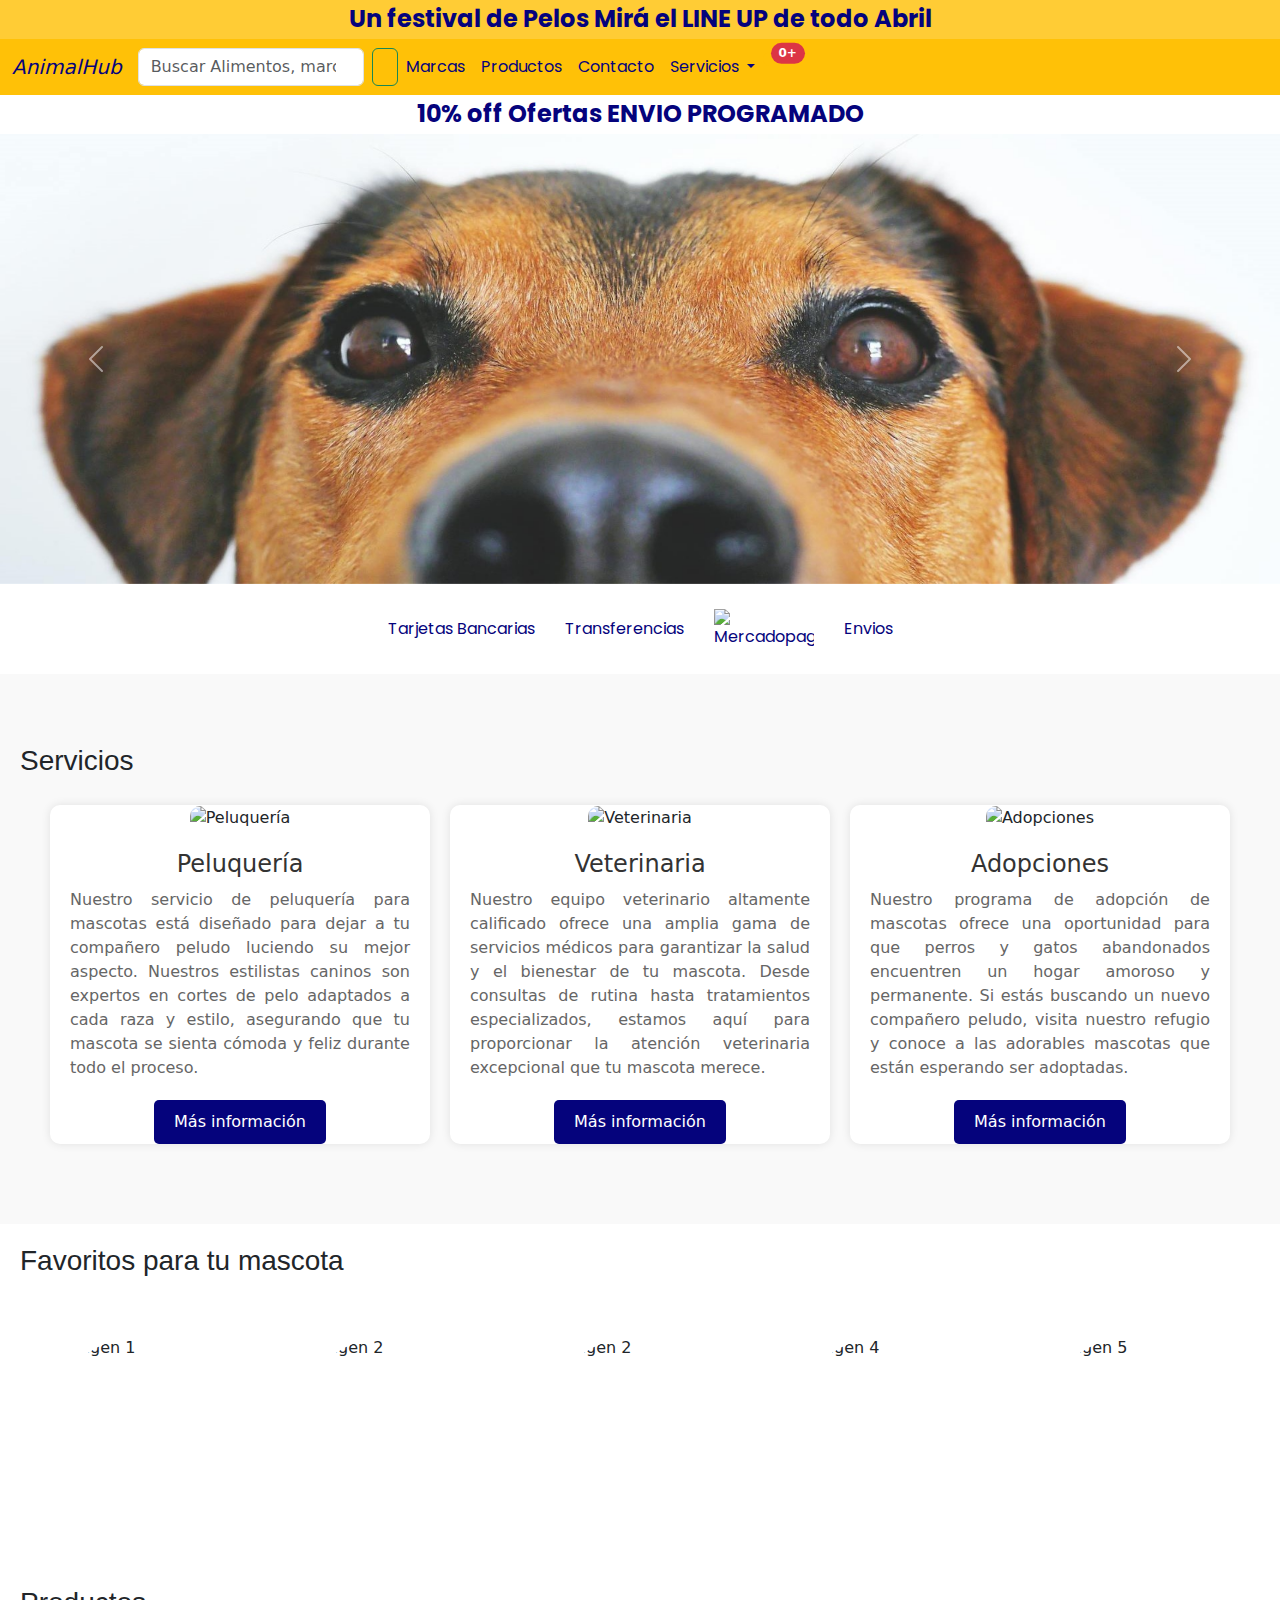
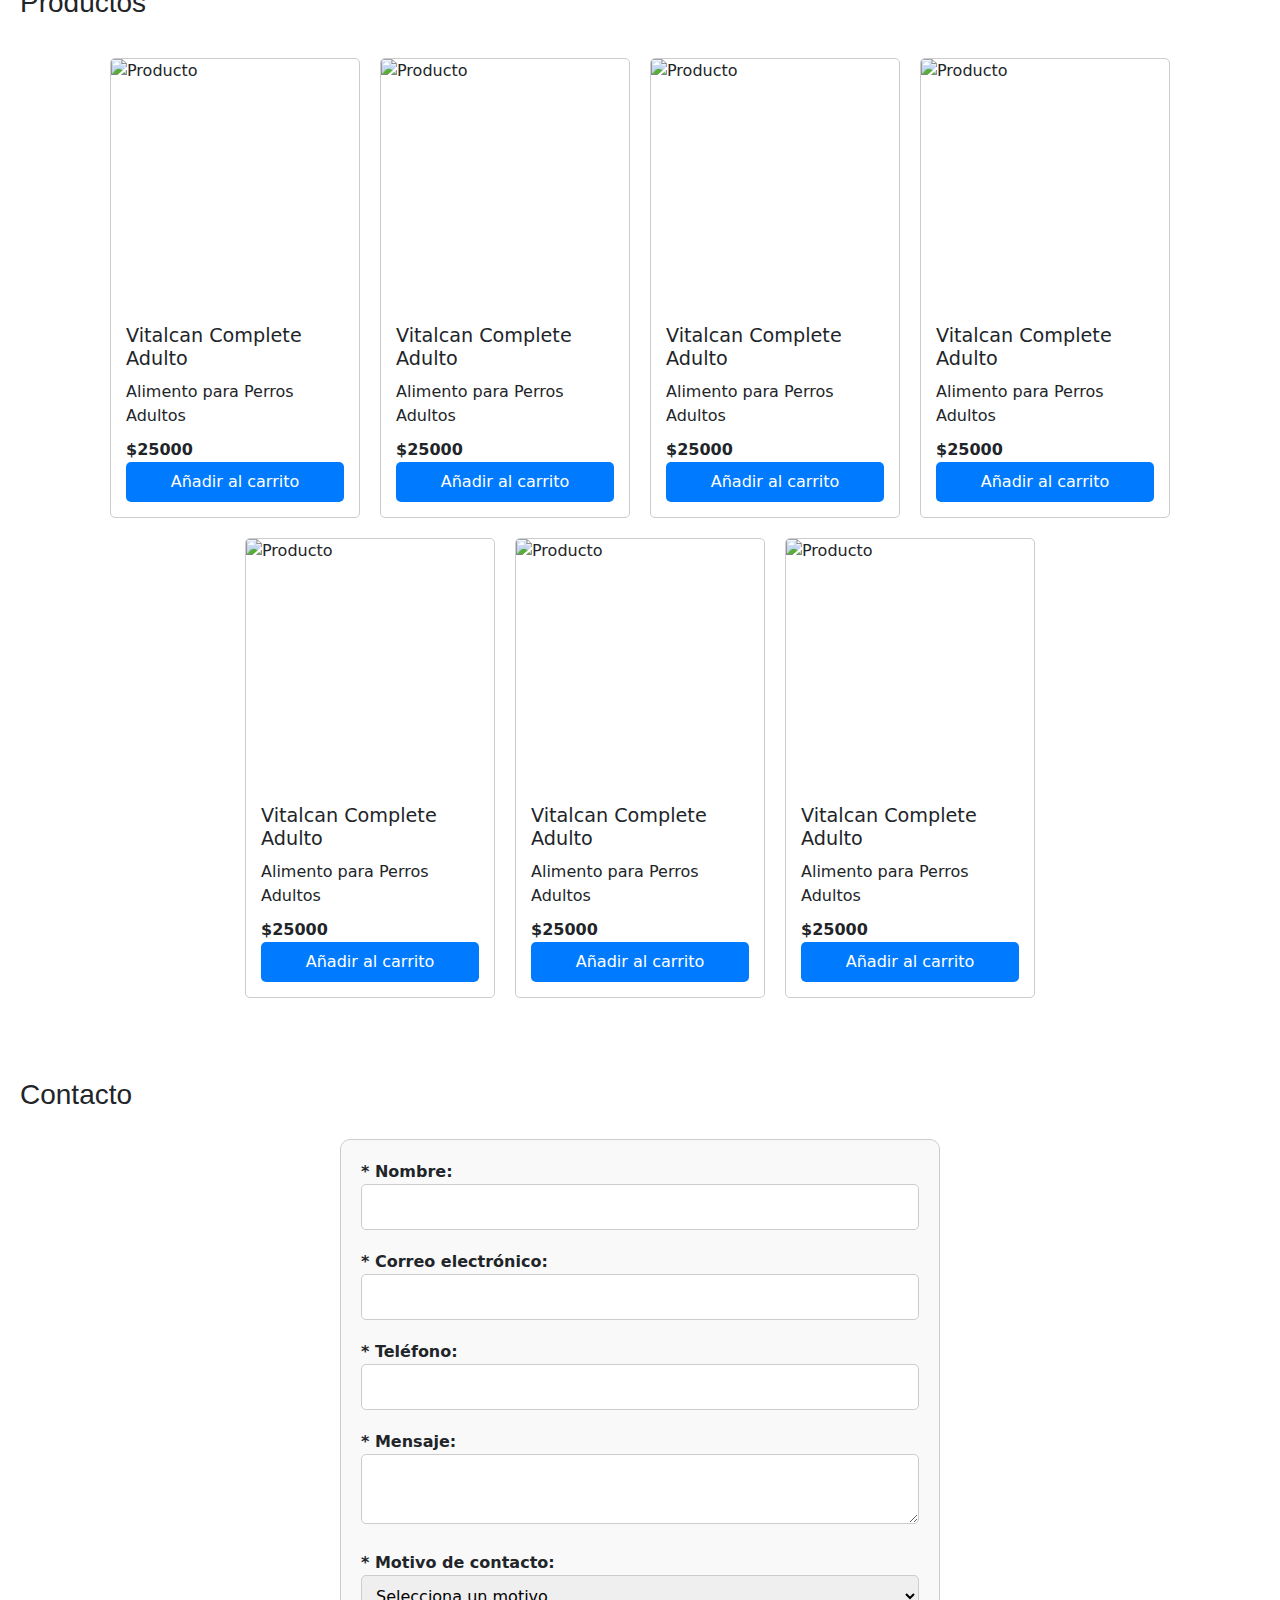
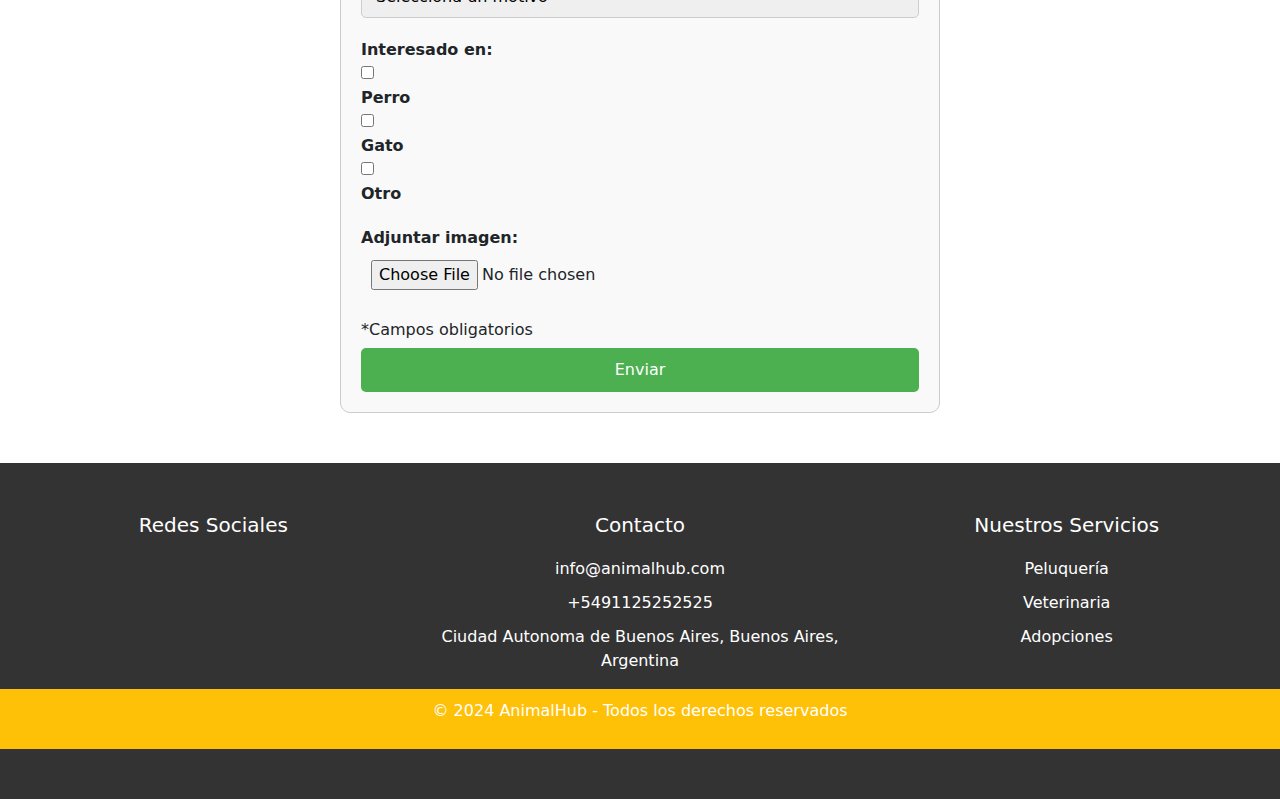
==== index.html @ 80dcf2dd "actualizacion" ====
<!DOCTYPE html>
<html lang="en">
  <head>
    <meta charset="UTF-8" />
    <meta name="viewport" content="width=device-width, initial-scale=1.0" />
    <link
      href="https://cdn.jsdelivr.net/npm/bootstrap@5.3.3/dist/css/bootstrap.min.css"
      rel="stylesheet"
      integrity="sha384-QWTKZyjpPEjISv5WaRU9OFeRpok6YctnYmDr5pNlyT2bRjXh0JMhjY6hW+ALEwIH"
      crossorigin="anonymous"
    />
    <script
      src="https://kit.fontawesome.com/48d346ada8.js"
      crossorigin="anonymous"
    ></script>
    <link rel="preconnect" href="https://fonts.googleapis.com" />
    <link rel="preconnect" href="https://fonts.gstatic.com" crossorigin />
    <link
      href="https://fonts.googleapis.com/css2?family=Poppins:ital,wght@0,100;0,200;0,300;0,400;0,500;0,600;0,700;0,800;0,900;1,100;1,200;1,300;1,400;1,500;1,600;1,700;1,800;1,900&display=swap"
      rel="stylesheet"
    />
    <link
    rel="stylesheet"
    href="https://cdnjs.cloudflare.com/ajax/libs/animate.css/4.1.1/animate.min.css"
  />
  <link rel="stylesheet" type="text/css" href="https://cdn.jsdelivr.net/npm/toastify-js/src/toastify.min.css">
    <link rel="stylesheet" href="./src/style/style_index.css" />
    <title>Pet Shop</title>
  </head>
  <body>
    <main>
    <section id="inicio">
      <div class="festival-container">
        <section class="festival-section">
          <h1 class="festival-title animate__animated animate__zoomIn">
            <i class="fa-solid fa-paw" style="color: #fafafa"></i> Un festival de
            Pelos <i class="fa-solid fa-paw" style="color: #fafafa"></i> Mirá el
            LINE UP de todo Abril
            <i class="fa-solid fa-paw" style="color: #fafafa"></i>
          </h1>
        </section>
      </div>
      <nav class="navbar navbar-expand-lg bg-warning">
        <div class="container-fluid">
          <a class="navbar-brand" href="#">
            <i class="fa-solid fa-shield-dog fa-2xl" style="color: #05037c">
              AnimalHub</i
            >
          </a>
          <button
            class="navbar-toggler"
            type="button"
            data-bs-toggle="collapse"
            data-bs-target="#navbarSupportedContent"
            aria-controls="navbarSupportedContent"
            aria-expanded="false"
            aria-label="Toggle navigation"
          >
            <span class="navbar-toggler-icon"></span>
          </button>
          <div class="collapse navbar-collapse" id="navbarSupportedContent">
              <br>
              <form class="d-flex" role="search">
                  <input
                    class="form-control me-2"
                    type="search"
                    placeholder="Buscar Alimentos, marcas, mascotas..."
                    aria-label="Search"
                  />
                  <button class="btn btn-outline-success" type="submit">
                    <i class="fa-solid fa-magnifying-glass fa-lg"></i>
                  </button>
                </form>
            <ul class="navbar-nav me-auto mb-2 mb-lg-0">
              <li class="nav-item">
                <a class="nav-link" aria-current="page" href="#productos">Marcas</a>
              </li>
              <li class="nav-item">
                <a class="nav-link" href="#productos">Productos</a>
              </li>
              <li class="nav-item">
                <a class="nav-link" href="#contacto">Contacto</a>
              </li>
              <li class="nav-item dropdown">
                <a
                  class="nav-link dropdown-toggle"
                  href="#"
                  role="button"
                  data-bs-toggle="dropdown"
                  aria-expanded="false"
                >
                  Servicios
                </a>
                <ul class="dropdown-menu">
                  <li><a class="dropdown-item" href="#servicios">Peluqueria</a></li>
                  <li><a class="dropdown-item" href="#servicios">Veterinaria</a></li>
                  <li><hr class="dropdown-divider" /></li>
                  <li><a class="dropdown-item" href="#servicios">Adopciones</a></li>
                </ul>
              </li>
              <li class="nav-item">
                <button type="button" class="btn btn-warning position-relative">
                  <i
                    class="fa-solid fa-cart-shopping fa-lg"
                    style="color: #ffffff"
                  ></i>
                  <span
                    class="position-absolute top-0 start-100 translate-middle badge rounded-pill bg-danger"
                  >
                    0+
                  </span>
                </button>
              </li>
            </ul>
          </div>
        </div>
      </nav>
        
    <div class="ofertas-container">
      <section class="ofertas-section">
        <h3 class="ofertas-title animate__animated animate__zoomIn">
          10% off Ofertas <i class="fa-solid fa-truck-fast fa-sm"></i> ENVIO
          PROGRAMADO <i class="fa-solid fa-dolly fa-sm"></i>
        </h3>
      </section>
    </div>
    <div class="carousel-container">
      <div
        id="carouselExampleControlsNoTouching"
        class="carousel slide"
        data-bs-touch="false"
      >
        <div class="carousel-inner">
          <div class="carousel-item active">
            <img
              src="./src/style/img/perrito.jpg"
              class="d-block w-100"
              alt="gatitos"
            />
          </div>
          <div class="carousel-item">
            <img
              src="./src/style/img/Gatitos.jpg"
              class="d-block w-100"
              alt="perritos"
            />
          </div>
          <div class="carousel-item">
            <img
              src="./src/style/img/caballos.jpg"
              class="d-block w-100"
              alt="caballos"
            />
          </div>
        </div>
        <button
          class="carousel-control-prev"
          type="button"
          data-bs-target="#carouselExampleControlsNoTouching"
          data-bs-slide="prev"
        >
          <span class="carousel-control-prev-icon" aria-hidden="true"></span>
          <span class="visually-hidden">Previous</span>
        </button>
        <button
          class="carousel-control-next"
          type="button"
          data-bs-target="#carouselExampleControlsNoTouching"
          data-bs-slide="next"
        >
          <span class="carousel-control-next-icon" aria-hidden="true"></span>
          <span class="visually-hidden">Next</span>
        </button>
      </div>
    </div>
    <div class="promociones">
        <a href="#" class="promo_link">Tarjetas Bancarias <i class="fa-regular fa-credit-card fa-2xl" style="color: #05037c;"></i></a>
        <a href="#" class="promo_link">Transferencias <i class="fa-solid fa-money-bill-transfer fa-2xl"></i></a>
        <a href="#" class="promo_link"><img src="https://getlogovector.com/wp-content/uploads/2023/12/mercado-pago-logo-vector-2023.png" alt="Mercadopago" /></a>
        <a href="#" class="promo_link">Envios <i class="fa-solid fa-truck fa-2xl"></i></a>
    </div>
    </section>

    <section id="servicios">
      <div class="title_servicios">
        <h3>Servicios</h3>
      </div>
      <div class="servicios-container">
        <div class="servicio">
          <img src="https://www.clinicaveterinariamh.com/wp-content/uploads/2023/08/45.jpg" alt="Peluquería" class="servicio-img">
          <h3>Peluquería</h3>
          <p>Nuestro servicio de peluquería para mascotas está diseñado para dejar a tu compañero peludo luciendo su mejor aspecto. Nuestros estilistas caninos son expertos en cortes de pelo adaptados a cada raza y estilo, asegurando que tu mascota se sienta cómoda y feliz durante todo el proceso.</p>
          <button class="btn-servicio btn-servicio-peluqueria">Más información</button>
        </div>
        <div class="servicio">
          <img src="https://facultades.unab.cl/cienciasdelavida/wp-content/uploads/2022/02/AdobeStock_107432576-scaled.jpeg" alt="Veterinaria" class="servicio-img">
          <h3>Veterinaria</h3>
          <p>Nuestro equipo veterinario altamente calificado ofrece una amplia gama de servicios médicos para garantizar la salud y el bienestar de tu mascota. Desde consultas de rutina hasta tratamientos especializados, estamos aquí para proporcionar la atención veterinaria excepcional que tu mascota merece.</p>
          <button class="btn-servicio btn-servicio-veterinaria">Más información</button>
        </div>
        <div class="servicio">
          <img src="https://encrypted-tbn0.gstatic.com/images?q=tbn:ANd9GcQRmGHTZouh8CIFlaZW09IQH_qg2Yb5Mk_31UpiSUQ83Q&s" alt="Adopciones" class="servicio-img">
          <h3>Adopciones</h3>
          <p>Nuestro programa de adopción de mascotas ofrece una oportunidad para que perros y gatos abandonados encuentren un hogar amoroso y permanente. Si estás buscando un nuevo compañero peludo, visita nuestro refugio y conoce a las adorables mascotas que están esperando ser adoptadas.</p>
          <button class="btn-servicio btn-servicio-adopciones">Más información</button>
        </div>
      </div>
    </section>
    
    
    <section id="productos">
      <div class="title_favoritos">
        <h3>Favoritos para tu mascota</h3>
      </div>
    <div class="alimentos-container">
        <img src="https://assets.isu.pub/document-structure/221026140241-118573f753a5b5e94f19d946c6233738/v1/92d9604fbe1275bd9c35477b53f74890.jpeg" alt="Imagen 1" class="alimento-img">
        <img src="https://encrypted-tbn0.gstatic.com/images?q=tbn:ANd9GcQmKkMtSm3h6JA-PaJNQOiewoTXwcHkpg5EcmAyZakrFA&s" alt="Imagen 2" class="alimento-img">
        <img src="https://optimumpet.com.ar/wp-content/uploads/2019/06/Optimum-Bolsa-Perro-Adulto_.png" alt="Imagen 2" class="alimento-img">
        <img src="https://www.pedigree.com.ar/cdn-cgi/image/format=auto,q=90/sites/g/files/fnmzdf1506/files/2022-10/landing-hero-adult-default.png" alt="Imagen 4" class="alimento-img">
        <img src="https://encrypted-tbn0.gstatic.com/images?q=tbn:ANd9GcSUK6MzeCgBdG66xni3kY_jFTgM0ywmlXe_0shsR4dtoQ&s" alt="Imagen 5" class="alimento-img">
      </div>
      <div>
        <div class="title_productos">
            <h3>Productos</h3>
        </div>
    </div>
      <div class="card_container">
      <div class="card">
        <img src="https://vitalcan.com/wp-content/uploads/2021/04/envase-complete-perro-adulto-raza-grande-@2x-vitalca.png" alt="Producto">
        <div class="card-body">
          <h3 class="product-title">Vitalcan Complete Adulto</h3>
          <p class="product-description">Alimento para Perros Adultos</p>
          <span class="product-price">$25000</span>
          <button class="btn-add-to-cart">Añadir al carrito</button>
        </div>
      </div>
      
      <div class="card">
        <img src="https://vitalcan.com/wp-content/uploads/2021/04/envase-complete-perro-adulto-raza-grande-@2x-vitalca.png" alt="Producto">
        <div class="card-body">
          <h3 class="product-title">Vitalcan Complete Adulto</h3>
          <p class="product-description">Alimento para Perros Adultos</p>
          <span class="product-price">$25000</span>
          <button class="btn-add-to-cart">Añadir al carrito</button>
        </div>
      </div> <div class="card">
        <img src="https://vitalcan.com/wp-content/uploads/2021/04/envase-complete-perro-adulto-raza-grande-@2x-vitalca.png" alt="Producto">
        <div class="card-body">
          <h3 class="product-title">Vitalcan Complete Adulto</h3>
          <p class="product-description">Alimento para Perros Adultos</p>
          <span class="product-price">$25000</span>
          <button class="btn-add-to-cart">Añadir al carrito</button>
        </div>
      </div> 
      <div class="card">
        <img src="https://vitalcan.com/wp-content/uploads/2021/04/envase-complete-perro-adulto-raza-grande-@2x-vitalca.png" alt="Producto">
        <div class="card-body">
          <h3 class="product-title">Vitalcan Complete Adulto</h3>
          <p class="product-description">Alimento para Perros Adultos</p>
          <span class="product-price">$25000</span>
          <button class="btn-add-to-cart">Añadir al carrito</button>
        </div>
      </div>
      <div class="card">
        <img src="https://vitalcan.com/wp-content/uploads/2021/04/envase-complete-perro-adulto-raza-grande-@2x-vitalca.png" alt="Producto">
        <div class="card-body">
          <h3 class="product-title">Vitalcan Complete Adulto</h3>
          <p class="product-description">Alimento para Perros Adultos</p>
          <span class="product-price">$25000</span>
          <button class="btn-add-to-cart">Añadir al carrito</button>
        </div>
      </div>
      <div class="card">
        <img src="https://vitalcan.com/wp-content/uploads/2021/04/envase-complete-perro-adulto-raza-grande-@2x-vitalca.png" alt="Producto">
        <div class="card-body">
          <h3 class="product-title">Vitalcan Complete Adulto</h3>
          <p class="product-description">Alimento para Perros Adultos</p>
          <span class="product-price">$25000</span>
          <button class="btn-add-to-cart">Añadir al carrito</button>
        </div>
      </div>
      <div class="card">
        <img src="https://vitalcan.com/wp-content/uploads/2021/04/envase-complete-perro-adulto-raza-grande-@2x-vitalca.png" alt="Producto">
        <div class="card-body">
          <h3 class="product-title">Vitalcan Complete Adulto</h3>
          <p class="product-description">Alimento para Perros Adultos</p>
          <span class="product-price">$25000</span>
          <button class="btn-add-to-cart">Añadir al carrito</button>
        </div>
      </div>
    </div>
  </section>
  <section id="contacto">
    <div class="title_contacto">
      <h3>Contacto</h3>
    </div>
    <div class="formulario">
      <form id="formulario-contacto">
        <div class="form-group">
          <label for="nombre">* Nombre:</label>
          <input type="text" id="nombre" name="nombre" required>
        </div>
        <div class="form-group">
          <label for="email">* Correo electrónico:</label>
          <input type="email" id="email" name="email" required>
        </div>
        <div class="form-group">
          <label for="telefono">* Teléfono:</label>
          <input type="tel" id="telefono" name="telefono" required>
        </div>
        <div class="form-group">
          <label for="mensaje">* Mensaje:</label>
          <textarea id="mensaje" name="mensaje" required></textarea>
        </div>
        <div class="form-group">
          <label for="motivo">* Motivo de contacto:</label>
          <select id="motivo" name="motivo" required>
            <option value="">Selecciona un motivo</option>
            <option value="Consulta">Consulta</option>
            <option value="Productos">Productos</option>
            <option value="Adopciones">Adopciones</option>
            <option value="Veterinaria">Veterinaria</option>
          </select>
        </div>
        <div class="form-group">
          <label for="interes">Interesado en:</label>
          <input type="checkbox" id="perro" name="interes" value="Perro">
          <label for="perro">Perro</label>
          <input type="checkbox" id="gato" name="interes" value="Gato">
          <label for="gato">Gato</label>
          <input type="checkbox" id="otro" name="interes" value="Otro">
          <label for="otro">Otro</label>
        </div>
        <div class="form-group">
          <label for="imagen">Adjuntar imagen:</label>
          <input type="file" id="imagen" name="imagen" accept="image/*">
        </div>
        <div>
          <h6>*Campos obligatorios</h6>
        </div>
        <button class="button_formulario" type="submit">Enviar</button>
      </form>
    </div>
  </section>
  
    <footer class="footer">
      <div class="footer-container">
        <div class="footer-column">
          <h5>Redes Sociales</h5>
          <ul class="social-icons">
            <li><a href="https://www.facebook.com"><i class="fab fa-facebook"></i></a></li>
            <li><a href="https://www.twitter.com"><i class="fab fa-twitter"></i></a></li>
            <li><a href="https://www.instagram.com"><i class="fab fa-instagram"></i></a></li>
            <li><a href="https://www.linkedin.com"><i class="fab fa-linkedin"></i></a></li>
          </ul>
          
        </div>
        <div class="footer-column">
          <h5>Contacto</h5>
          <ul class="contact-info">
            <li><i class="fas fa-envelope"></i> info@animalhub.com</li>
            <li><i class="fas fa-phone"></i> +5491125252525</li>
            <li><i class="fas fa-map-marker-alt"></i> Ciudad Autonoma de Buenos Aires, Buenos Aires, Argentina</li>
          </ul>
        </div>
        <div class="footer-column">
          <h5>Nuestros Servicios</h5>
          <ul class="services">
            <li>Peluquería</li>
            <li>Veterinaria</li>
            <li>Adopciones</li>
          </ul>
        </div>
      </div>
      <div class="footer-bottom">
        <p>&copy; 2024 AnimalHub - Todos los derechos reservados</p>
      </div>
    </footer>
    
</main>
  <script src="./src/js/formulario.js"></script>
  <script src="https://cdn.jsdelivr.net/npm/sweetalert2@11"></script>
  <script type="text/javascript" src="https://cdn.jsdelivr.net/npm/toastify-js"></script>
    <script
      src="https://cdn.jsdelivr.net/npm/bootstrap@5.3.3/dist/js/bootstrap.bundle.min.js"
      integrity="sha384-YvpcrYf0tY3lHB60NNkmXc5s9fDVZLESaAA55NDzOxhy9GkcIdslK1eN7N6jIeHz"
      crossorigin="anonymous"
    ></script>
  </body>
</html>
---- src/style/style_index.css ----
*{
    padding: 0%;
    margin: 0%;
    box-sizing: border-box;
}
/* Estilos del contenedor */
.ofertas-container, .festival-container {
    display: flex;
    justify-content: center;
    align-items: center;
    background-color: #ffffff; 
  }
  .festival-container{
    background-color:#ffc107d0;
  }
  /* Estilos de la sección */
  .ofertas-section, .festival-section {
    max-width: 100%; 
    width: 90%; 
    text-align: center; 
    margin:5px 0px;
  }
  
  /* Estilos del título */
  .ofertas-title, .festival-title {
    font-size: 24px; 
    font-weight: bold; 
    font-family: "Poppins", sans-serif;
    color:#05037c; 
    margin: 0; 
  }
  img.d-block.w-100{
    height:450px;
  }
  .nav-link{
    color:#05037c;
   font-family: "Poppins", sans-serif;
  }
  .promociones {
    background-color: #ffffff;
    width: 100%;
    display: flex;
    flex-wrap: wrap; 
    justify-content: center; 
    align-items: center;
    padding: 10px 0;
    font-family: "Poppins", sans-serif;
  }
  
  .promo_link {
    color: #05037c;
    text-decoration: none !important;
    padding: 10px;
    margin: 5px; 
    transition: background-color 0.3s ease;
    display: flex; 
    align-items: center;
  }
  
  .promo_link img {
    width: 100px;
  }
  
  @media (max-width: 768px) {
    .promo_link {
      font-size: 0.8em; 
    }
  }
  /* Estilos para la sección de servicios */

#servicios {
  background-color: #f9f9f9;
  padding: 50px 0;
}

.servicios-container {
  max-width: 1200px;
  margin: 0 auto;
  display: flex;
  flex-wrap: wrap;
  justify-content: space-around;
}

.servicio {
  width: calc(33.33% - 20px);
  margin-bottom: 30px;
  text-align: center;
  background-color: #fff;
  border-radius: 10px;
  box-shadow: 0 0 10px rgba(0, 0, 0, 0.1);
  transition: box-shadow 0.3s ease;
}

.servicio:hover {
  box-shadow: 0 0 20px rgba(0, 0, 0, 0.2);
}

.servicio-img {
  width: 100%;
  height: auto;
  border-top-left-radius: 10px;
  border-top-right-radius: 10px;
}

.servicio h3 {
  font-size: 1.5rem;
  margin: 20px 0 10px;
  color: #333;
}

.servicio p {
  color: #666;
  margin: 0 20px 20px;
  text-align: justify;
}

.btn-servicio-veterinaria , .btn-servicio-peluqueria,.btn-servicio-adopciones {
  padding: 10px 20px;
  background-color: #05037c;
  color: #fff;
  border: none;
  border-radius: 5px;
  font-size: 1rem;
  cursor: pointer;
  transition: background-color 0.3s ease;
}

.btn-servicio:hover {
  background-color: #180c6e;
}

.title_contacto, .title_servicios , .title_favoritos, .title_productos {
  padding: 20px;
  font-family: 'Franklin Gothic Medium', 'Arial Narrow', Arial, sans-serif;
  font-size: 2rem;
}
/* Media query para hacer responsive */

@media screen and (max-width: 1024px) {
  .servicio {
    width: calc(50% - 20px);
  }
}

@media screen and (max-width: 768px) {
  .servicio {
    width: calc(100% - 20px);
  }
}

  
  .alimentos{
    padding: 20px;
    font-family: 'Franklin Gothic Medium', 'Arial Narrow', Arial, sans-serif;
    font-size: 2rem;
  }
  .alimentos-container {
    display: flex; 
    justify-content: space-around; 
    align-items: center; 
    flex-wrap: wrap;
    padding: 20px; 
  }
  
  
  .alimento-img {
    width: 200px;
    height: 200px; 
    border-radius: 50%; 
    margin: 10px; 
  }
  .card_container {
    display: flex;
    flex-wrap: wrap; 
    justify-content: center; 
  }
  
  .card {
    width: 250px;
    border: 1px solid #ccc;
    border-radius: 5px;
    overflow: hidden;
    margin: 10px;
  }
  
  .card img {
    width: 100%;
    height: 250px;
  }
  
  .card-body {
    padding: 15px;
  }
  
  .product-title {
    font-size: 1.2em;
    margin-bottom: 10px;
  }
  
  .product-description {
    margin-bottom: 10px;
  }
  
  .product-price {
    font-weight: bold;
  }
  
  .btn-add-to-cart {
    background-color: #007bff;
    color: white;
    border: none;
    padding: 8px 12px;
    border-radius: 5px;
    cursor: pointer;
    transition: background-color 0.3s ease;
    width: 100%;
  }
  
  .btn-add-to-cart:hover {
    background-color: #0056b3;
  }
  /* Estilos para la sección de contacto */
#contacto {
  padding: 50px 0;
}

#contacto h2 {
  text-align: center;
  margin-bottom: 30px;
}

.formulario {
  max-width: 600px;
  margin: 0 auto;
  padding: 20px;
  border: 1px solid #ccc;
  border-radius: 10px;
  background-color: #f9f9f9;
}

.form-group {
  margin-bottom: 20px;
}

.form-group label {
  display: block;
  font-weight: bold;
}

.form-group input[type="text"],
.form-group input[type="email"],
.form-group input[type="tel"],
.form-group textarea,
.form-group select {
  width: 100%;
  padding: 10px;
  border: 1px solid #ccc;
  border-radius: 5px;
  box-sizing: border-box;
}

.form-group select {
  padding: 10px 30px 10px 10px;
}

.form-group input[type="file"] {
  padding: 10px;
}

.form-group input[type="checkbox"] {
  margin-right: 5px;
}

.button_formulario{
  display: block;
  width: 100%;
  padding: 10px;
  border: none;
  border-radius: 5px;
  background-color: #4caf50;
  color: #fff;
  font-size: 16px;
  cursor: pointer;
}

.button_formulario:hover {
  background-color: #45a049;
}

  .footer {
    background-color: #333;
    color: #fff;
    padding: 50px 0;
  }
  
  .footer-container {
    display: flex;
    justify-content: space-around;
  }
  
  .footer-column {
    flex: 1;
    text-align: center;
  }
  
  .footer-column h5 {
    margin-bottom: 20px;
  }
  
  .social-icons {
    list-style-type: none;
    padding: 0;
  }
  
  .social-icons li {
    display: inline-block;
    margin-right: 10px;
  }
  
  .social-icons a {
    color: #fff;
  }
  
  .contact-info,
  .services {
    list-style-type: none;
    padding: 0;
  }
  
  .contact-info li,
  .services li {
    margin-bottom: 10px;
  }
  
  .footer-bottom {
    background-color: #ffc107;
    text-align: center;
    padding: 10px 0;
  }
  
  
  /* Estilos responsivos */
  @media (max-width: 768px) {
    .ofertas-title, .festival-title {
      font-size: 18px; 
    }
    img.d-block.w-100{
      height: 250px;
    }
    .promo_link img{
      width: 100px;
    }
    .alimento-img{
      width: 100px; 
    height: 100px;
    }
    
  }
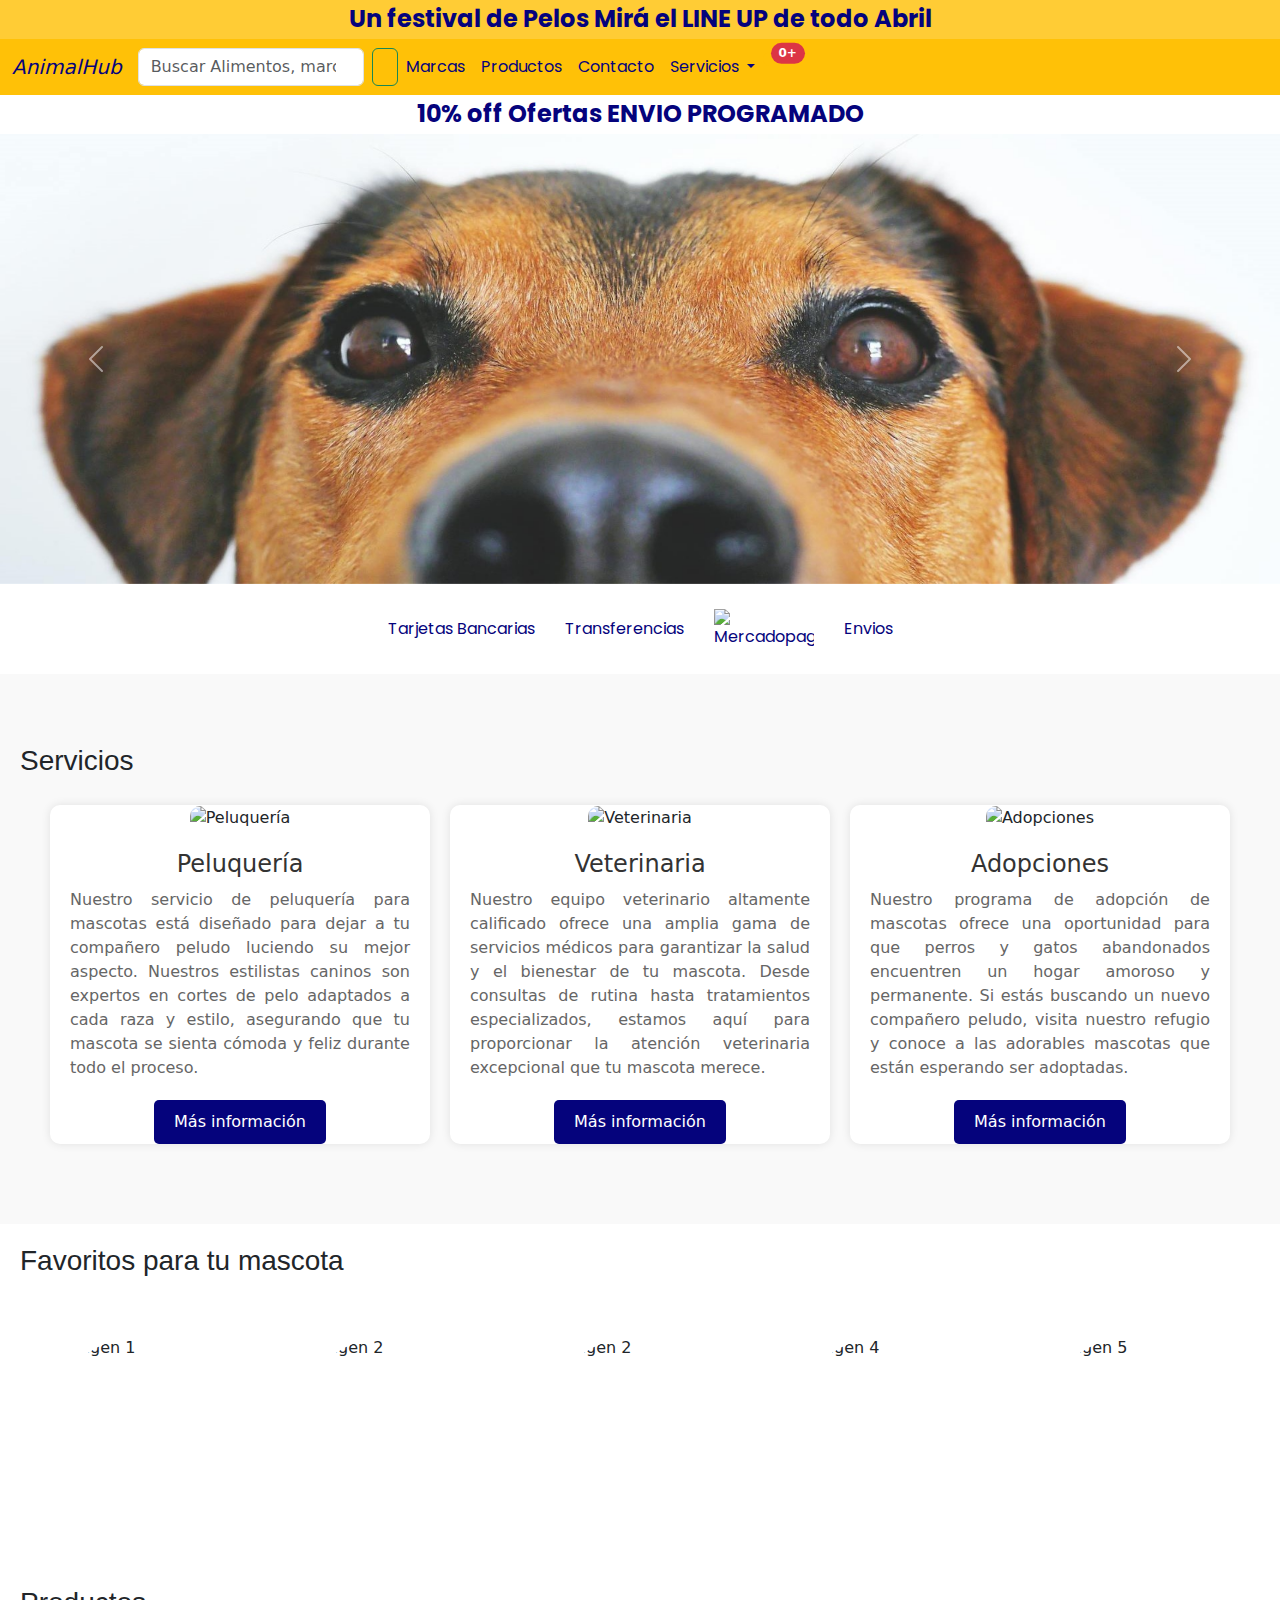
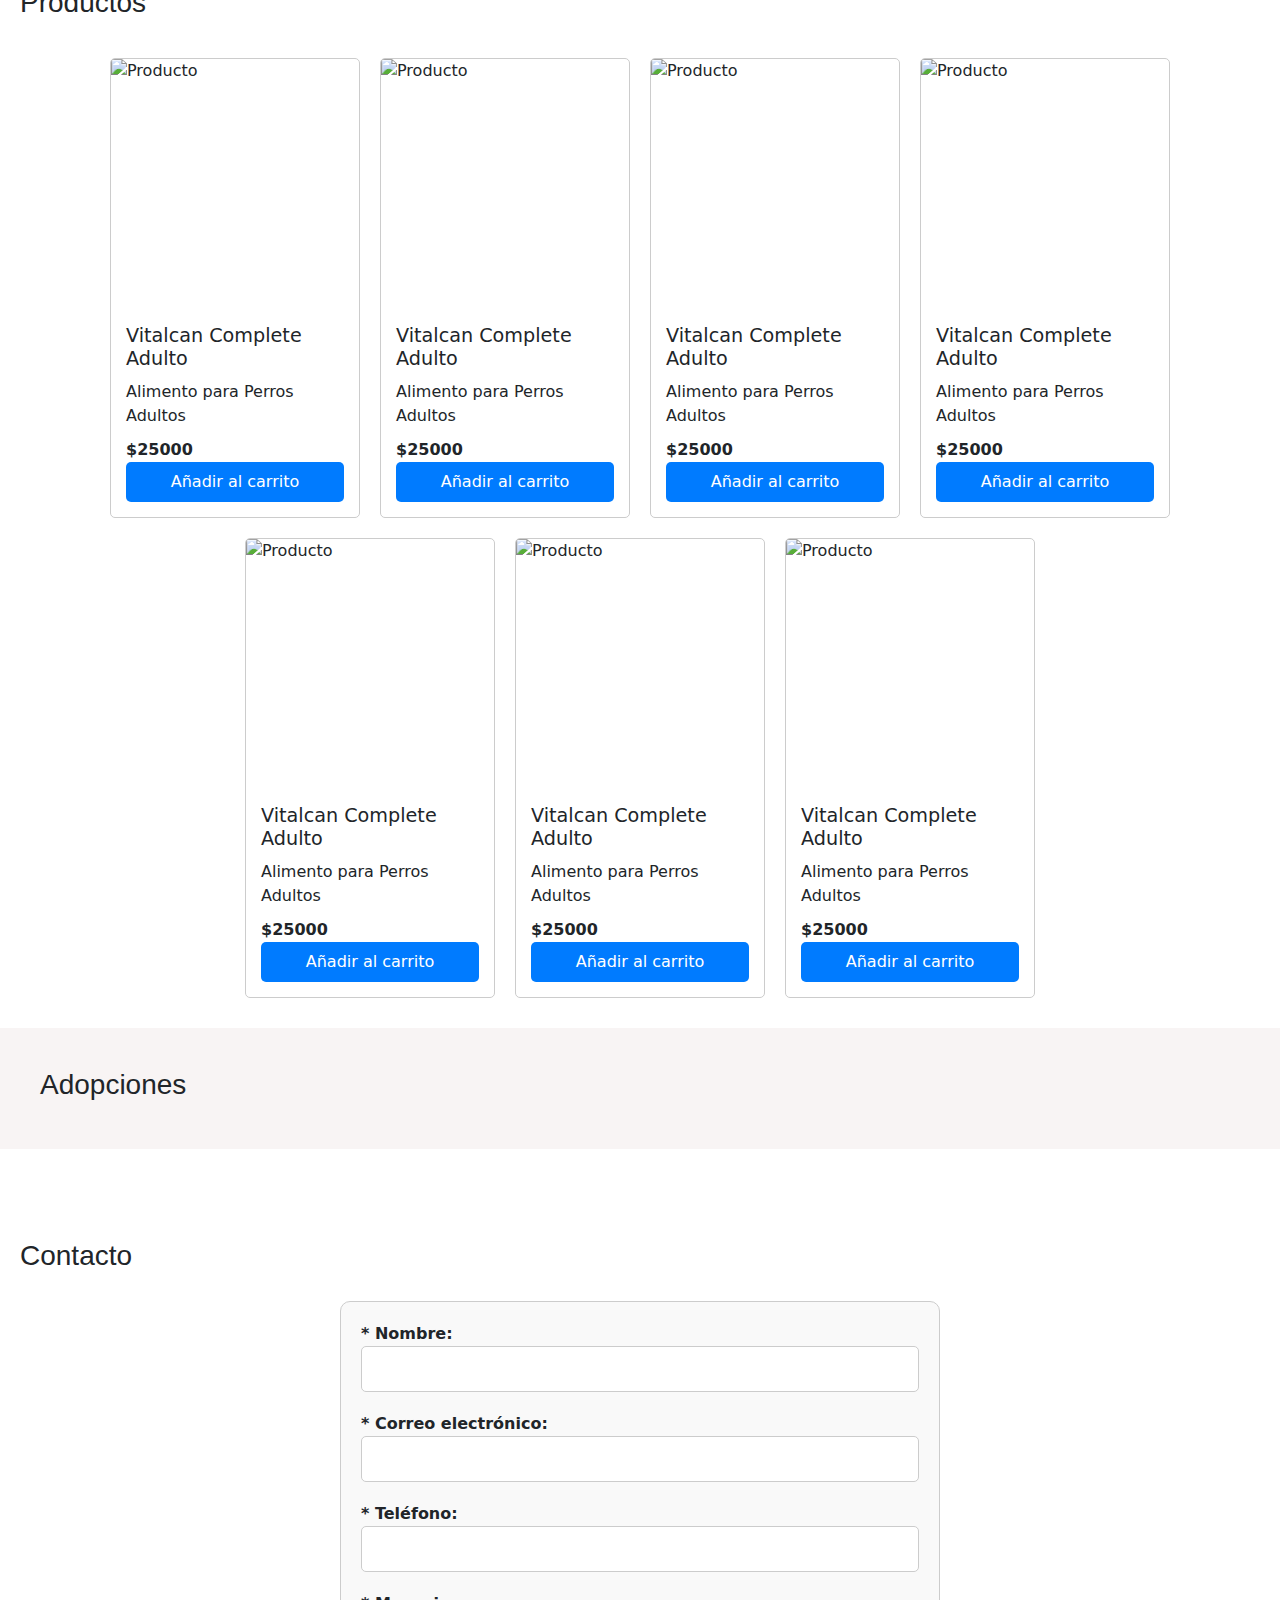
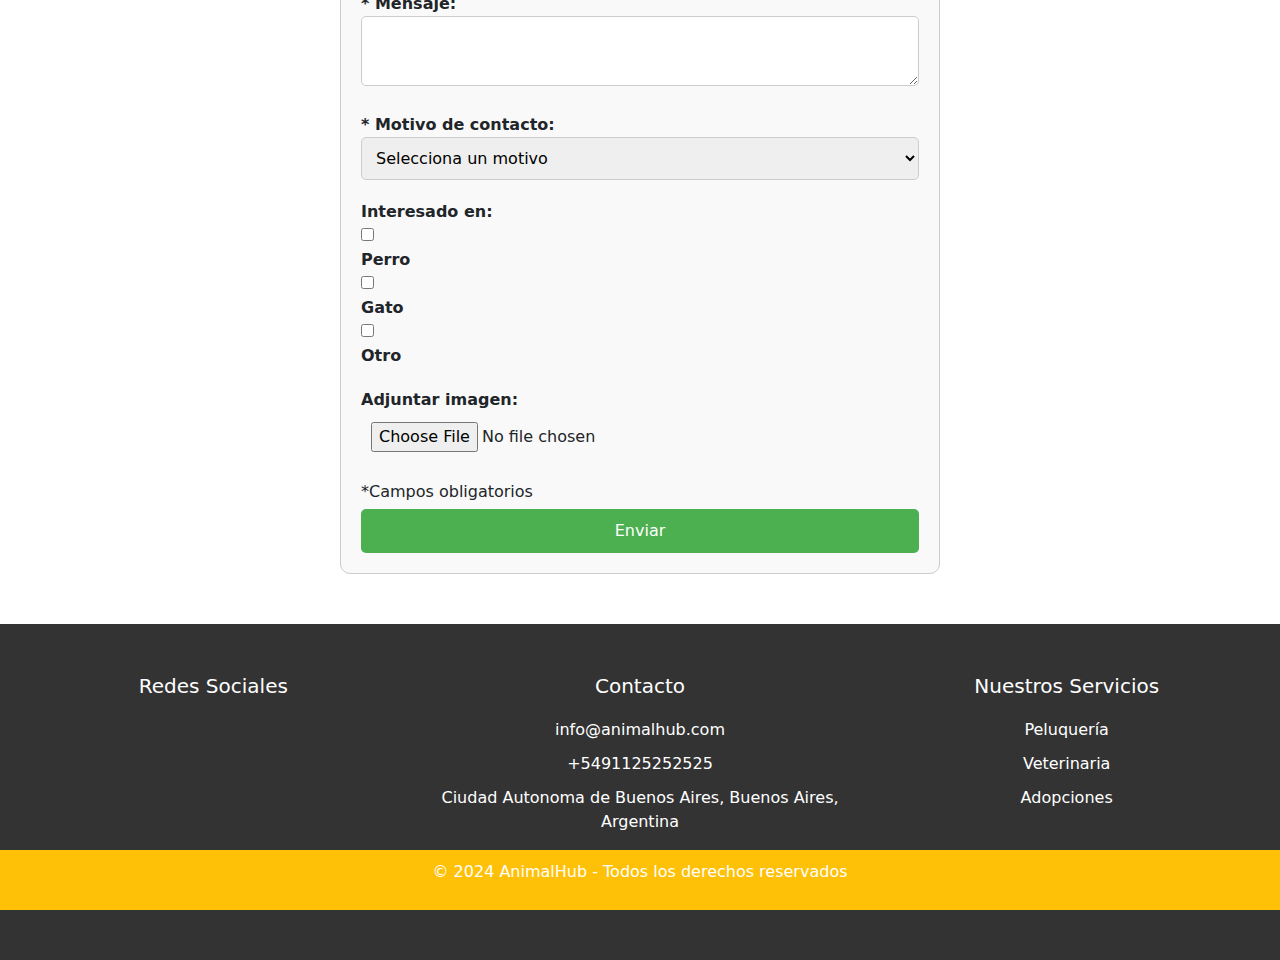
==== commit 7b491b41: "actualizado" ====
--- a/index.html
+++ b/index.html
@@ -20,367 +20,524 @@
       rel="stylesheet"
     />
     <link
-    rel="stylesheet"
-    href="https://cdnjs.cloudflare.com/ajax/libs/animate.css/4.1.1/animate.min.css"
-  />
-  <link rel="stylesheet" type="text/css" href="https://cdn.jsdelivr.net/npm/toastify-js/src/toastify.min.css">
+      rel="stylesheet"
+      href="https://cdnjs.cloudflare.com/ajax/libs/animate.css/4.1.1/animate.min.css"
+    />
+    <link
+      rel="stylesheet"
+      type="text/css"
+      href="https://cdn.jsdelivr.net/npm/toastify-js/src/toastify.min.css"
+    />
     <link rel="stylesheet" href="./src/style/style_index.css" />
+    <link rel="stylesheet" href="./src/style/style_adopcion.css" />
     <title>Pet Shop</title>
   </head>
   <body>
     <main>
-    <section id="inicio">
-      <div class="festival-container">
-        <section class="festival-section">
-          <h1 class="festival-title animate__animated animate__zoomIn">
-            <i class="fa-solid fa-paw" style="color: #fafafa"></i> Un festival de
-            Pelos <i class="fa-solid fa-paw" style="color: #fafafa"></i> Mirá el
-            LINE UP de todo Abril
-            <i class="fa-solid fa-paw" style="color: #fafafa"></i>
-          </h1>
-        </section>
-      </div>
-      <nav class="navbar navbar-expand-lg bg-warning">
-        <div class="container-fluid">
-          <a class="navbar-brand" href="#">
-            <i class="fa-solid fa-shield-dog fa-2xl" style="color: #05037c">
-              AnimalHub</i
+      <section id="inicio">
+        <div class="festival-container">
+          <section class="festival-section">
+            <h1 class="festival-title animate__animated animate__zoomIn">
+              <i class="fa-solid fa-paw" style="color: #fafafa"></i> Un festival
+              de Pelos
+              <i class="fa-solid fa-paw" style="color: #fafafa"></i> Mirá el
+              LINE UP de todo Abril
+              <i class="fa-solid fa-paw" style="color: #fafafa"></i>
+            </h1>
+          </section>
+        </div>
+        <nav class="navbar navbar-expand-lg bg-warning">
+          <div class="container-fluid">
+            <a class="navbar-brand" href="#">
+              <i class="fa-solid fa-shield-dog fa-2xl" style="color: #05037c"
+                >AnimalHub</i
+              >
+            </a>
+            <button
+              class="navbar-toggler"
+              type="button"
+              data-bs-toggle="collapse"
+              data-bs-target="#navbarSupportedContent"
+              aria-controls="navbarSupportedContent"
+              aria-expanded="false"
+              aria-label="Toggle navigation"
             >
-          </a>
-          <button
-            class="navbar-toggler"
-            type="button"
-            data-bs-toggle="collapse"
-            data-bs-target="#navbarSupportedContent"
-            aria-controls="navbarSupportedContent"
-            aria-expanded="false"
-            aria-label="Toggle navigation"
+              <span class="navbar-toggler-icon"></span>
+            </button>
+            <div class="collapse navbar-collapse" id="navbarSupportedContent">
+              <br />
+              <form class="d-flex" role="search">
+                <input
+                  class="form-control me-2"
+                  type="search"
+                  placeholder="Buscar Alimentos, marcas, mascotas..."
+                  aria-label="Search"
+                />
+                <button class="btn btn-outline-success" type="submit">
+                  <i class="fa-solid fa-magnifying-glass fa-lg"></i>
+                </button>
+              </form>
+              <ul class="navbar-nav me-auto mb-2 mb-lg-0">
+                <li class="nav-item">
+                  <a class="nav-link" aria-current="page" href="#productos"
+                    >Marcas</a
+                  >
+                </li>
+                <li class="nav-item">
+                  <a class="nav-link" href="#productos">Productos</a>
+                </li>
+                <li class="nav-item">
+                  <a class="nav-link" href="#contacto">Contacto</a>
+                </li>
+                <li class="nav-item dropdown">
+                  <a
+                    class="nav-link dropdown-toggle"
+                    href="#"
+                    role="button"
+                    data-bs-toggle="dropdown"
+                    aria-expanded="false"
+                  >
+                    Servicios
+                  </a>
+                  <ul class="dropdown-menu">
+                    <li>
+                      <a class="dropdown-item" href="#servicios">Peluqueria</a>
+                    </li>
+                    <li>
+                      <a class="dropdown-item" href="#servicios">Veterinaria</a>
+                    </li>
+                    <li><hr class="dropdown-divider" /></li>
+                    <li>
+                      <a class="dropdown-item" href="#adopcion">Adopciones</a>
+                    </li>
+                  </ul>
+                </li>
+                <li class="nav-item">
+                  <button
+                    type="button"
+                    class="btn btn-warning position-relative"
+                  >
+                    <i
+                      class="fa-solid fa-cart-shopping fa-lg"
+                      style="color: #ffffff"
+                    ></i>
+                    <span
+                      class="position-absolute top-0 start-100 translate-middle badge rounded-pill bg-danger"
+                    >
+                      0+
+                    </span>
+                  </button>
+                </li>
+              </ul>
+            </div>
+          </div>
+        </nav>
+
+        <div class="ofertas-container">
+          <section class="ofertas-section">
+            <h3 class="ofertas-title animate__animated animate__zoomIn">
+              10% off Ofertas <i class="fa-solid fa-truck-fast fa-sm"></i> ENVIO
+              PROGRAMADO <i class="fa-solid fa-dolly fa-sm"></i>
+            </h3>
+          </section>
+        </div>
+        <div class="carousel-container">
+          <div
+            id="carouselExampleControlsNoTouching"
+            class="carousel slide"
+            data-bs-touch="false"
           >
-            <span class="navbar-toggler-icon"></span>
-          </button>
-          <div class="collapse navbar-collapse" id="navbarSupportedContent">
-              <br>
-              <form class="d-flex" role="search">
-                  <input
-                    class="form-control me-2"
-                    type="search"
-                    placeholder="Buscar Alimentos, marcas, mascotas..."
-                    aria-label="Search"
-                  />
-                  <button class="btn btn-outline-success" type="submit">
-                    <i class="fa-solid fa-magnifying-glass fa-lg"></i>
-                  </button>
-                </form>
-            <ul class="navbar-nav me-auto mb-2 mb-lg-0">
-              <li class="nav-item">
-                <a class="nav-link" aria-current="page" href="#productos">Marcas</a>
+            <div class="carousel-inner">
+              <div class="carousel-item active">
+                <img
+                  src="./src/style/img/perrito.jpg"
+                  class="d-block w-100"
+                  alt="gatitos"
+                />
+              </div>
+              <div class="carousel-item">
+                <img
+                  src="./src/style/img/Gatitos.jpg"
+                  class="d-block w-100"
+                  alt="perritos"
+                />
+              </div>
+              <div class="carousel-item">
+                <img
+                  src="./src/style/img/caballos.jpg"
+                  class="d-block w-100"
+                  alt="caballos"
+                />
+              </div>
+            </div>
+            <button
+              class="carousel-control-prev"
+              type="button"
+              data-bs-target="#carouselExampleControlsNoTouching"
+              data-bs-slide="prev"
+            >
+              <span
+                class="carousel-control-prev-icon"
+                aria-hidden="true"
+              ></span>
+              <span class="visually-hidden">Previous</span>
+            </button>
+            <button
+              class="carousel-control-next"
+              type="button"
+              data-bs-target="#carouselExampleControlsNoTouching"
+              data-bs-slide="next"
+            >
+              <span
+                class="carousel-control-next-icon"
+                aria-hidden="true"
+              ></span>
+              <span class="visually-hidden">Next</span>
+            </button>
+          </div>
+        </div>
+        <div class="promociones">
+          <a href="#" class="promo_link"
+            >Tarjetas Bancarias
+            <i
+              class="fa-regular fa-credit-card fa-2xl"
+              style="color: #05037c"
+            ></i
+          ></a>
+          <a href="#" class="promo_link"
+            >Transferencias
+            <i class="fa-solid fa-money-bill-transfer fa-2xl"></i
+          ></a>
+          <a href="#" class="promo_link"
+            ><img
+              src="https://getlogovector.com/wp-content/uploads/2023/12/mercado-pago-logo-vector-2023.png"
+              alt="Mercadopago"
+          /></a>
+          <a href="#" class="promo_link"
+            >Envios <i class="fa-solid fa-truck fa-2xl"></i
+          ></a>
+        </div>
+      </section>
+
+      <section id="servicios">
+        <div class="title_servicios">
+          <h3>Servicios</h3>
+        </div>
+        <div class="servicios-container">
+          <div class="servicio">
+            <img
+              src="https://www.clinicaveterinariamh.com/wp-content/uploads/2023/08/45.jpg"
+              alt="Peluquería"
+              class="servicio-img"
+            />
+            <h3>Peluquería</h3>
+            <p>
+              Nuestro servicio de peluquería para mascotas está diseñado para
+              dejar a tu compañero peludo luciendo su mejor aspecto. Nuestros
+              estilistas caninos son expertos en cortes de pelo adaptados a cada
+              raza y estilo, asegurando que tu mascota se sienta cómoda y feliz
+              durante todo el proceso.
+            </p>
+            <button class="btn-servicio btn-servicio-peluqueria">
+              Más información
+            </button>
+          </div>
+          <div class="servicio">
+            <img
+              src="https://facultades.unab.cl/cienciasdelavida/wp-content/uploads/2022/02/AdobeStock_107432576-scaled.jpeg"
+              alt="Veterinaria"
+              class="servicio-img"
+            />
+            <h3>Veterinaria</h3>
+            <p>
+              Nuestro equipo veterinario altamente calificado ofrece una amplia
+              gama de servicios médicos para garantizar la salud y el bienestar
+              de tu mascota. Desde consultas de rutina hasta tratamientos
+              especializados, estamos aquí para proporcionar la atención
+              veterinaria excepcional que tu mascota merece.
+            </p>
+            <button class="btn-servicio btn-servicio-veterinaria">
+              Más información
+            </button>
+          </div>
+          <div class="servicio">
+            <img
+              src="https://encrypted-tbn0.gstatic.com/images?q=tbn:ANd9GcQRmGHTZouh8CIFlaZW09IQH_qg2Yb5Mk_31UpiSUQ83Q&s"
+              alt="Adopciones"
+              class="servicio-img"
+            />
+            <h3>Adopciones</h3>
+            <p>
+              Nuestro programa de adopción de mascotas ofrece una oportunidad
+              para que perros y gatos abandonados encuentren un hogar amoroso y
+              permanente. Si estás buscando un nuevo compañero peludo, visita
+              nuestro refugio y conoce a las adorables mascotas que están
+              esperando ser adoptadas.
+            </p>
+            <button class="btn-servicio btn-servicio-adopciones">
+              Más información
+            </button>
+          </div>
+        </div>
+      </section>
+
+      <section id="productos">
+        <div class="title_favoritos">
+          <h3>Favoritos para tu mascota</h3>
+        </div>
+        <div class="alimentos-container">
+          <img
+            src="https://assets.isu.pub/document-structure/221026140241-118573f753a5b5e94f19d946c6233738/v1/92d9604fbe1275bd9c35477b53f74890.jpeg"
+            alt="Imagen 1"
+            class="alimento-img"
+          />
+          <img
+            src="https://encrypted-tbn0.gstatic.com/images?q=tbn:ANd9GcQmKkMtSm3h6JA-PaJNQOiewoTXwcHkpg5EcmAyZakrFA&s"
+            alt="Imagen 2"
+            class="alimento-img"
+          />
+          <img
+            src="https://optimumpet.com.ar/wp-content/uploads/2019/06/Optimum-Bolsa-Perro-Adulto_.png"
+            alt="Imagen 2"
+            class="alimento-img"
+          />
+          <img
+            src="https://www.pedigree.com.ar/cdn-cgi/image/format=auto,q=90/sites/g/files/fnmzdf1506/files/2022-10/landing-hero-adult-default.png"
+            alt="Imagen 4"
+            class="alimento-img"
+          />
+          <img
+            src="https://encrypted-tbn0.gstatic.com/images?q=tbn:ANd9GcSUK6MzeCgBdG66xni3kY_jFTgM0ywmlXe_0shsR4dtoQ&s"
+            alt="Imagen 5"
+            class="alimento-img"
+          />
+        </div>
+        <div>
+          <div class="title_productos">
+            <h3>Productos</h3>
+          </div>
+        </div>
+        <div class="card_container">
+          <div class="card">
+            <img
+              src="https://vitalcan.com/wp-content/uploads/2021/04/envase-complete-perro-adulto-raza-grande-@2x-vitalca.png"
+              alt="Producto"
+            />
+            <div class="card-body">
+              <h3 class="product-title">Vitalcan Complete Adulto</h3>
+              <p class="product-description">Alimento para Perros Adultos</p>
+              <span class="product-price">$25000</span>
+              <button class="btn-add-to-cart">Añadir al carrito</button>
+            </div>
+          </div>
+
+          <div class="card">
+            <img
+              src="https://vitalcan.com/wp-content/uploads/2021/04/envase-complete-perro-adulto-raza-grande-@2x-vitalca.png"
+              alt="Producto"
+            />
+            <div class="card-body">
+              <h3 class="product-title">Vitalcan Complete Adulto</h3>
+              <p class="product-description">Alimento para Perros Adultos</p>
+              <span class="product-price">$25000</span>
+              <button class="btn-add-to-cart">Añadir al carrito</button>
+            </div>
+          </div>
+          <div class="card">
+            <img
+              src="https://vitalcan.com/wp-content/uploads/2021/04/envase-complete-perro-adulto-raza-grande-@2x-vitalca.png"
+              alt="Producto"
+            />
+            <div class="card-body">
+              <h3 class="product-title">Vitalcan Complete Adulto</h3>
+              <p class="product-description">Alimento para Perros Adultos</p>
+              <span class="product-price">$25000</span>
+              <button class="btn-add-to-cart">Añadir al carrito</button>
+            </div>
+          </div>
+          <div class="card">
+            <img
+              src="https://vitalcan.com/wp-content/uploads/2021/04/envase-complete-perro-adulto-raza-grande-@2x-vitalca.png"
+              alt="Producto"
+            />
+            <div class="card-body">
+              <h3 class="product-title">Vitalcan Complete Adulto</h3>
+              <p class="product-description">Alimento para Perros Adultos</p>
+              <span class="product-price">$25000</span>
+              <button class="btn-add-to-cart">Añadir al carrito</button>
+            </div>
+          </div>
+          <div class="card">
+            <img
+              src="https://vitalcan.com/wp-content/uploads/2021/04/envase-complete-perro-adulto-raza-grande-@2x-vitalca.png"
+              alt="Producto"
+            />
+            <div class="card-body">
+              <h3 class="product-title">Vitalcan Complete Adulto</h3>
+              <p class="product-description">Alimento para Perros Adultos</p>
+              <span class="product-price">$25000</span>
+              <button class="btn-add-to-cart">Añadir al carrito</button>
+            </div>
+          </div>
+          <div class="card">
+            <img
+              src="https://vitalcan.com/wp-content/uploads/2021/04/envase-complete-perro-adulto-raza-grande-@2x-vitalca.png"
+              alt="Producto"
+            />
+            <div class="card-body">
+              <h3 class="product-title">Vitalcan Complete Adulto</h3>
+              <p class="product-description">Alimento para Perros Adultos</p>
+              <span class="product-price">$25000</span>
+              <button class="btn-add-to-cart">Añadir al carrito</button>
+            </div>
+          </div>
+          <div class="card">
+            <img
+              src="https://vitalcan.com/wp-content/uploads/2021/04/envase-complete-perro-adulto-raza-grande-@2x-vitalca.png"
+              alt="Producto"
+            />
+            <div class="card-body">
+              <h3 class="product-title">Vitalcan Complete Adulto</h3>
+              <p class="product-description">Alimento para Perros Adultos</p>
+              <span class="product-price">$25000</span>
+              <button class="btn-add-to-cart">Añadir al carrito</button>
+            </div>
+          </div>
+        </div>
+      </section>
+      <section id="adopcion">
+        <div class="maincontent">
+          <div class="title_adopcion">
+            <h3>Adopciones</h3>
+          </div>
+          <div id="grid" class="imgrid"></div>
+        </div>
+      </section>
+
+      <section id="contacto">
+        <div class="title_contacto">
+          <h3>Contacto</h3>
+        </div>
+        <div class="formulario">
+          <form id="formulario-contacto">
+            <div class="form-group">
+              <label for="nombre">* Nombre:</label>
+              <input type="text" id="nombre" name="nombre" required />
+            </div>
+            <div class="form-group">
+              <label for="email">* Correo electrónico:</label>
+              <input type="email" id="email" name="email" required />
+            </div>
+            <div class="form-group">
+              <label for="telefono">* Teléfono:</label>
+              <input type="tel" id="telefono" name="telefono" required />
+            </div>
+            <div class="form-group">
+              <label for="mensaje">* Mensaje:</label>
+              <textarea id="mensaje" name="mensaje" required></textarea>
+            </div>
+            <div class="form-group">
+              <label for="motivo">* Motivo de contacto:</label>
+              <select id="motivo" name="motivo" required>
+                <option value="">Selecciona un motivo</option>
+                <option value="Consulta">Consulta</option>
+                <option value="Productos">Productos</option>
+                <option value="Adopciones">Adopciones</option>
+                <option value="Veterinaria">Veterinaria</option>
+              </select>
+            </div>
+            <div class="form-group">
+              <label>Interesado en:</label>
+              <div>
+                <input
+                  type="checkbox"
+                  id="perro"
+                  name="interes"
+                  value="Perro"
+                />
+                <label for="perro">Perro</label>
+              </div>
+              <div>
+                <input type="checkbox" id="gato" name="interes" value="Gato" />
+                <label for="gato">Gato</label>
+              </div>
+              <div>
+                <input type="checkbox" id="otro" name="interes" value="Otro" />
+                <label for="otro">Otro</label>
+              </div>
+            </div>
+
+            <div class="form-group">
+              <label for="imagen">Adjuntar imagen:</label>
+              <input type="file" id="imagen" name="imagen" accept="image/*" />
+            </div>
+            <div>
+              <h6>*Campos obligatorios</h6>
+            </div>
+            <button class="button_formulario" type="submit">Enviar</button>
+          </form>
+        </div>
+      </section>
+
+      <footer class="footer">
+        <div class="footer-container">
+          <div class="footer-column">
+            <h5>Redes Sociales</h5>
+            <ul class="social-icons">
+              <li>
+                <a href="https://www.facebook.com"
+                  ><i class="fab fa-facebook"></i
+                ></a>
               </li>
-              <li class="nav-item">
-                <a class="nav-link" href="#productos">Productos</a>
+              <li>
+                <a href="https://www.twitter.com"
+                  ><i class="fab fa-twitter"></i
+                ></a>
               </li>
-              <li class="nav-item">
-                <a class="nav-link" href="#contacto">Contacto</a>
+              <li>
+                <a href="https://www.instagram.com"
+                  ><i class="fab fa-instagram"></i
+                ></a>
               </li>
-              <li class="nav-item dropdown">
-                <a
-                  class="nav-link dropdown-toggle"
-                  href="#"
-                  role="button"
-                  data-bs-toggle="dropdown"
-                  aria-expanded="false"
-                >
-                  Servicios
-                </a>
-                <ul class="dropdown-menu">
-                  <li><a class="dropdown-item" href="#servicios">Peluqueria</a></li>
-                  <li><a class="dropdown-item" href="#servicios">Veterinaria</a></li>
-                  <li><hr class="dropdown-divider" /></li>
-                  <li><a class="dropdown-item" href="#servicios">Adopciones</a></li>
-                </ul>
-              </li>
-              <li class="nav-item">
-                <button type="button" class="btn btn-warning position-relative">
-                  <i
-                    class="fa-solid fa-cart-shopping fa-lg"
-                    style="color: #ffffff"
-                  ></i>
-                  <span
-                    class="position-absolute top-0 start-100 translate-middle badge rounded-pill bg-danger"
-                  >
-                    0+
-                  </span>
-                </button>
+              <li>
+                <a href="https://www.linkedin.com"
+                  ><i class="fab fa-linkedin"></i
+                ></a>
               </li>
             </ul>
           </div>
-        </div>
-      </nav>
-        
-    <div class="ofertas-container">
-      <section class="ofertas-section">
-        <h3 class="ofertas-title animate__animated animate__zoomIn">
-          10% off Ofertas <i class="fa-solid fa-truck-fast fa-sm"></i> ENVIO
-          PROGRAMADO <i class="fa-solid fa-dolly fa-sm"></i>
-        </h3>
-      </section>
-    </div>
-    <div class="carousel-container">
-      <div
-        id="carouselExampleControlsNoTouching"
-        class="carousel slide"
-        data-bs-touch="false"
-      >
-        <div class="carousel-inner">
-          <div class="carousel-item active">
-            <img
-              src="./src/style/img/perrito.jpg"
-              class="d-block w-100"
-              alt="gatitos"
-            />
-          </div>
-          <div class="carousel-item">
-            <img
-              src="./src/style/img/Gatitos.jpg"
-              class="d-block w-100"
-              alt="perritos"
-            />
-          </div>
-          <div class="carousel-item">
-            <img
-              src="./src/style/img/caballos.jpg"
-              class="d-block w-100"
-              alt="caballos"
-            />
-          </div>
-        </div>
-        <button
-          class="carousel-control-prev"
-          type="button"
-          data-bs-target="#carouselExampleControlsNoTouching"
-          data-bs-slide="prev"
-        >
-          <span class="carousel-control-prev-icon" aria-hidden="true"></span>
-          <span class="visually-hidden">Previous</span>
-        </button>
-        <button
-          class="carousel-control-next"
-          type="button"
-          data-bs-target="#carouselExampleControlsNoTouching"
-          data-bs-slide="next"
-        >
-          <span class="carousel-control-next-icon" aria-hidden="true"></span>
-          <span class="visually-hidden">Next</span>
-        </button>
-      </div>
-    </div>
-    <div class="promociones">
-        <a href="#" class="promo_link">Tarjetas Bancarias <i class="fa-regular fa-credit-card fa-2xl" style="color: #05037c;"></i></a>
-        <a href="#" class="promo_link">Transferencias <i class="fa-solid fa-money-bill-transfer fa-2xl"></i></a>
-        <a href="#" class="promo_link"><img src="https://getlogovector.com/wp-content/uploads/2023/12/mercado-pago-logo-vector-2023.png" alt="Mercadopago" /></a>
-        <a href="#" class="promo_link">Envios <i class="fa-solid fa-truck fa-2xl"></i></a>
-    </div>
-    </section>
-
-    <section id="servicios">
-      <div class="title_servicios">
-        <h3>Servicios</h3>
-      </div>
-      <div class="servicios-container">
-        <div class="servicio">
-          <img src="https://www.clinicaveterinariamh.com/wp-content/uploads/2023/08/45.jpg" alt="Peluquería" class="servicio-img">
-          <h3>Peluquería</h3>
-          <p>Nuestro servicio de peluquería para mascotas está diseñado para dejar a tu compañero peludo luciendo su mejor aspecto. Nuestros estilistas caninos son expertos en cortes de pelo adaptados a cada raza y estilo, asegurando que tu mascota se sienta cómoda y feliz durante todo el proceso.</p>
-          <button class="btn-servicio btn-servicio-peluqueria">Más información</button>
-        </div>
-        <div class="servicio">
-          <img src="https://facultades.unab.cl/cienciasdelavida/wp-content/uploads/2022/02/AdobeStock_107432576-scaled.jpeg" alt="Veterinaria" class="servicio-img">
-          <h3>Veterinaria</h3>
-          <p>Nuestro equipo veterinario altamente calificado ofrece una amplia gama de servicios médicos para garantizar la salud y el bienestar de tu mascota. Desde consultas de rutina hasta tratamientos especializados, estamos aquí para proporcionar la atención veterinaria excepcional que tu mascota merece.</p>
-          <button class="btn-servicio btn-servicio-veterinaria">Más información</button>
-        </div>
-        <div class="servicio">
-          <img src="https://encrypted-tbn0.gstatic.com/images?q=tbn:ANd9GcQRmGHTZouh8CIFlaZW09IQH_qg2Yb5Mk_31UpiSUQ83Q&s" alt="Adopciones" class="servicio-img">
-          <h3>Adopciones</h3>
-          <p>Nuestro programa de adopción de mascotas ofrece una oportunidad para que perros y gatos abandonados encuentren un hogar amoroso y permanente. Si estás buscando un nuevo compañero peludo, visita nuestro refugio y conoce a las adorables mascotas que están esperando ser adoptadas.</p>
-          <button class="btn-servicio btn-servicio-adopciones">Más información</button>
-        </div>
-      </div>
-    </section>
-    
-    
-    <section id="productos">
-      <div class="title_favoritos">
-        <h3>Favoritos para tu mascota</h3>
-      </div>
-    <div class="alimentos-container">
-        <img src="https://assets.isu.pub/document-structure/221026140241-118573f753a5b5e94f19d946c6233738/v1/92d9604fbe1275bd9c35477b53f74890.jpeg" alt="Imagen 1" class="alimento-img">
-        <img src="https://encrypted-tbn0.gstatic.com/images?q=tbn:ANd9GcQmKkMtSm3h6JA-PaJNQOiewoTXwcHkpg5EcmAyZakrFA&s" alt="Imagen 2" class="alimento-img">
-        <img src="https://optimumpet.com.ar/wp-content/uploads/2019/06/Optimum-Bolsa-Perro-Adulto_.png" alt="Imagen 2" class="alimento-img">
-        <img src="https://www.pedigree.com.ar/cdn-cgi/image/format=auto,q=90/sites/g/files/fnmzdf1506/files/2022-10/landing-hero-adult-default.png" alt="Imagen 4" class="alimento-img">
-        <img src="https://encrypted-tbn0.gstatic.com/images?q=tbn:ANd9GcSUK6MzeCgBdG66xni3kY_jFTgM0ywmlXe_0shsR4dtoQ&s" alt="Imagen 5" class="alimento-img">
-      </div>
-      <div>
-        <div class="title_productos">
-            <h3>Productos</h3>
-        </div>
-    </div>
-      <div class="card_container">
-      <div class="card">
-        <img src="https://vitalcan.com/wp-content/uploads/2021/04/envase-complete-perro-adulto-raza-grande-@2x-vitalca.png" alt="Producto">
-        <div class="card-body">
-          <h3 class="product-title">Vitalcan Complete Adulto</h3>
-          <p class="product-description">Alimento para Perros Adultos</p>
-          <span class="product-price">$25000</span>
-          <button class="btn-add-to-cart">Añadir al carrito</button>
-        </div>
-      </div>
-      
-      <div class="card">
-        <img src="https://vitalcan.com/wp-content/uploads/2021/04/envase-complete-perro-adulto-raza-grande-@2x-vitalca.png" alt="Producto">
-        <div class="card-body">
-          <h3 class="product-title">Vitalcan Complete Adulto</h3>
-          <p class="product-description">Alimento para Perros Adultos</p>
-          <span class="product-price">$25000</span>
-          <button class="btn-add-to-cart">Añadir al carrito</button>
-        </div>
-      </div> <div class="card">
-        <img src="https://vitalcan.com/wp-content/uploads/2021/04/envase-complete-perro-adulto-raza-grande-@2x-vitalca.png" alt="Producto">
-        <div class="card-body">
-          <h3 class="product-title">Vitalcan Complete Adulto</h3>
-          <p class="product-description">Alimento para Perros Adultos</p>
-          <span class="product-price">$25000</span>
-          <button class="btn-add-to-cart">Añadir al carrito</button>
-        </div>
-      </div> 
-      <div class="card">
-        <img src="https://vitalcan.com/wp-content/uploads/2021/04/envase-complete-perro-adulto-raza-grande-@2x-vitalca.png" alt="Producto">
-        <div class="card-body">
-          <h3 class="product-title">Vitalcan Complete Adulto</h3>
-          <p class="product-description">Alimento para Perros Adultos</p>
-          <span class="product-price">$25000</span>
-          <button class="btn-add-to-cart">Añadir al carrito</button>
-        </div>
-      </div>
-      <div class="card">
-        <img src="https://vitalcan.com/wp-content/uploads/2021/04/envase-complete-perro-adulto-raza-grande-@2x-vitalca.png" alt="Producto">
-        <div class="card-body">
-          <h3 class="product-title">Vitalcan Complete Adulto</h3>
-          <p class="product-description">Alimento para Perros Adultos</p>
-          <span class="product-price">$25000</span>
-          <button class="btn-add-to-cart">Añadir al carrito</button>
-        </div>
-      </div>
-      <div class="card">
-        <img src="https://vitalcan.com/wp-content/uploads/2021/04/envase-complete-perro-adulto-raza-grande-@2x-vitalca.png" alt="Producto">
-        <div class="card-body">
-          <h3 class="product-title">Vitalcan Complete Adulto</h3>
-          <p class="product-description">Alimento para Perros Adultos</p>
-          <span class="product-price">$25000</span>
-          <button class="btn-add-to-cart">Añadir al carrito</button>
-        </div>
-      </div>
-      <div class="card">
-        <img src="https://vitalcan.com/wp-content/uploads/2021/04/envase-complete-perro-adulto-raza-grande-@2x-vitalca.png" alt="Producto">
-        <div class="card-body">
-          <h3 class="product-title">Vitalcan Complete Adulto</h3>
-          <p class="product-description">Alimento para Perros Adultos</p>
-          <span class="product-price">$25000</span>
-          <button class="btn-add-to-cart">Añadir al carrito</button>
-        </div>
-      </div>
-    </div>
-  </section>
-  <section id="contacto">
-    <div class="title_contacto">
-      <h3>Contacto</h3>
-    </div>
-    <div class="formulario">
-      <form id="formulario-contacto">
-        <div class="form-group">
-          <label for="nombre">* Nombre:</label>
-          <input type="text" id="nombre" name="nombre" required>
-        </div>
-        <div class="form-group">
-          <label for="email">* Correo electrónico:</label>
-          <input type="email" id="email" name="email" required>
-        </div>
-        <div class="form-group">
-          <label for="telefono">* Teléfono:</label>
-          <input type="tel" id="telefono" name="telefono" required>
-        </div>
-        <div class="form-group">
-          <label for="mensaje">* Mensaje:</label>
-          <textarea id="mensaje" name="mensaje" required></textarea>
-        </div>
-        <div class="form-group">
-          <label for="motivo">* Motivo de contacto:</label>
-          <select id="motivo" name="motivo" required>
-            <option value="">Selecciona un motivo</option>
-            <option value="Consulta">Consulta</option>
-            <option value="Productos">Productos</option>
-            <option value="Adopciones">Adopciones</option>
-            <option value="Veterinaria">Veterinaria</option>
-          </select>
-        </div>
-        <div class="form-group">
-          <label for="interes">Interesado en:</label>
-          <input type="checkbox" id="perro" name="interes" value="Perro">
-          <label for="perro">Perro</label>
-          <input type="checkbox" id="gato" name="interes" value="Gato">
-          <label for="gato">Gato</label>
-          <input type="checkbox" id="otro" name="interes" value="Otro">
-          <label for="otro">Otro</label>
-        </div>
-        <div class="form-group">
-          <label for="imagen">Adjuntar imagen:</label>
-          <input type="file" id="imagen" name="imagen" accept="image/*">
-        </div>
-        <div>
-          <h6>*Campos obligatorios</h6>
-        </div>
-        <button class="button_formulario" type="submit">Enviar</button>
-      </form>
-    </div>
-  </section>
-  
-    <footer class="footer">
-      <div class="footer-container">
-        <div class="footer-column">
-          <h5>Redes Sociales</h5>
-          <ul class="social-icons">
-            <li><a href="https://www.facebook.com"><i class="fab fa-facebook"></i></a></li>
-            <li><a href="https://www.twitter.com"><i class="fab fa-twitter"></i></a></li>
-            <li><a href="https://www.instagram.com"><i class="fab fa-instagram"></i></a></li>
-            <li><a href="https://www.linkedin.com"><i class="fab fa-linkedin"></i></a></li>
-          </ul>
-          
-        </div>
-        <div class="footer-column">
-          <h5>Contacto</h5>
-          <ul class="contact-info">
-            <li><i class="fas fa-envelope"></i> info@animalhub.com</li>
-            <li><i class="fas fa-phone"></i> +5491125252525</li>
-            <li><i class="fas fa-map-marker-alt"></i> Ciudad Autonoma de Buenos Aires, Buenos Aires, Argentina</li>
-          </ul>
-        </div>
-        <div class="footer-column">
-          <h5>Nuestros Servicios</h5>
-          <ul class="services">
-            <li>Peluquería</li>
-            <li>Veterinaria</li>
-            <li>Adopciones</li>
-          </ul>
-        </div>
-      </div>
-      <div class="footer-bottom">
-        <p>&copy; 2024 AnimalHub - Todos los derechos reservados</p>
-      </div>
-    </footer>
-    
-</main>
-  <script src="./src/js/formulario.js"></script>
-  <script src="https://cdn.jsdelivr.net/npm/sweetalert2@11"></script>
-  <script type="text/javascript" src="https://cdn.jsdelivr.net/npm/toastify-js"></script>
+          <div class="footer-column">
+            <h5>Contacto</h5>
+            <ul class="contact-info">
+              <li><i class="fas fa-envelope"></i> info@animalhub.com</li>
+              <li><i class="fas fa-phone"></i> +5491125252525</li>
+              <li>
+                <i class="fas fa-map-marker-alt"></i> Ciudad Autonoma de Buenos
+                Aires, Buenos Aires, Argentina
+              </li>
+            </ul>
+          </div>
+          <div class="footer-column">
+            <h5>Nuestros Servicios</h5>
+            <ul class="services">
+              <li>Peluquería</li>
+              <li>Veterinaria</li>
+              <li>Adopciones</li>
+            </ul>
+          </div>
+        </div>
+        <div class="footer-bottom">
+          <p>&copy; 2024 AnimalHub - Todos los derechos reservados</p>
+        </div>
+      </footer>
+    </main>
+    <script src="./src/js/formulario.js"></script>
+    <script src="./src/js/apiCats.js"></script>
+    <script src="https://cdn.jsdelivr.net/npm/sweetalert2@11"></script>
+    <script
+      type="text/javascript"
+      src="https://cdn.jsdelivr.net/npm/toastify-js"
+    ></script>
     <script
       src="https://cdn.jsdelivr.net/npm/bootstrap@5.3.3/dist/js/bootstrap.bundle.min.js"
       integrity="sha384-YvpcrYf0tY3lHB60NNkmXc5s9fDVZLESaAA55NDzOxhy9GkcIdslK1eN7N6jIeHz"
--- a/src/style/style_index.css
+++ b/src/style/style_index.css
@@ -1,72 +1,75 @@
-*{
-    padding: 0%;
-    margin: 0%;
-    box-sizing: border-box;
+* {
+  padding: 0%;
+  margin: 0%;
+  box-sizing: border-box;
 }
 /* Estilos del contenedor */
-.ofertas-container, .festival-container {
-    display: flex;
-    justify-content: center;
-    align-items: center;
-    background-color: #ffffff; 
-  }
-  .festival-container{
-    background-color:#ffc107d0;
-  }
-  /* Estilos de la sección */
-  .ofertas-section, .festival-section {
-    max-width: 100%; 
-    width: 90%; 
-    text-align: center; 
-    margin:5px 0px;
-  }
-  
-  /* Estilos del título */
-  .ofertas-title, .festival-title {
-    font-size: 24px; 
-    font-weight: bold; 
-    font-family: "Poppins", sans-serif;
-    color:#05037c; 
-    margin: 0; 
-  }
-  img.d-block.w-100{
-    height:450px;
-  }
-  .nav-link{
-    color:#05037c;
-   font-family: "Poppins", sans-serif;
-  }
-  .promociones {
-    background-color: #ffffff;
-    width: 100%;
-    display: flex;
-    flex-wrap: wrap; 
-    justify-content: center; 
-    align-items: center;
-    padding: 10px 0;
-    font-family: "Poppins", sans-serif;
-  }
-  
+.ofertas-container,
+.festival-container {
+  display: flex;
+  justify-content: center;
+  align-items: center;
+  background-color: #ffffff;
+}
+.festival-container {
+  background-color: #ffc107d0;
+}
+/* Estilos de la sección */
+.ofertas-section,
+.festival-section {
+  max-width: 100%;
+  width: 90%;
+  text-align: center;
+  margin: 5px 0px;
+}
+
+/* Estilos del título */
+.ofertas-title,
+.festival-title {
+  font-size: 24px;
+  font-weight: bold;
+  font-family: "Poppins", sans-serif;
+  color: #05037c;
+  margin: 0;
+}
+img.d-block.w-100 {
+  height: 450px;
+}
+.nav-link {
+  color: #05037c;
+  font-family: "Poppins", sans-serif;
+}
+.promociones {
+  background-color: #ffffff;
+  width: 100%;
+  display: flex;
+  flex-wrap: wrap;
+  justify-content: center;
+  align-items: center;
+  padding: 10px 0;
+  font-family: "Poppins", sans-serif;
+}
+
+.promo_link {
+  color: #05037c;
+  text-decoration: none !important;
+  padding: 10px;
+  margin: 5px;
+  transition: background-color 0.3s ease;
+  display: flex;
+  align-items: center;
+}
+
+.promo_link img {
+  width: 100px;
+}
+
+@media (max-width: 768px) {
   .promo_link {
-    color: #05037c;
-    text-decoration: none !important;
-    padding: 10px;
-    margin: 5px; 
-    transition: background-color 0.3s ease;
-    display: flex; 
-    align-items: center;
-  }
-  
-  .promo_link img {
-    width: 100px;
-  }
-  
-  @media (max-width: 768px) {
-    .promo_link {
-      font-size: 0.8em; 
-    }
-  }
-  /* Estilos para la sección de servicios */
+    font-size: 0.8em;
+  }
+}
+/* Estilos para la sección de servicios */
 
 #servicios {
   background-color: #f9f9f9;
@@ -114,7 +117,9 @@
   text-align: justify;
 }
 
-.btn-servicio-veterinaria , .btn-servicio-peluqueria,.btn-servicio-adopciones {
+.btn-servicio-veterinaria,
+.btn-servicio-peluqueria,
+.btn-servicio-adopciones {
   padding: 10px 20px;
   background-color: #05037c;
   color: #fff;
@@ -128,10 +133,13 @@
 .btn-servicio:hover {
   background-color: #180c6e;
 }
-
-.title_contacto, .title_servicios , .title_favoritos, .title_productos {
+.title_adopcion,
+.title_contacto,
+.title_servicios,
+.title_favoritos,
+.title_productos {
   padding: 20px;
-  font-family: 'Franklin Gothic Medium', 'Arial Narrow', Arial, sans-serif;
+  font-family: "Franklin Gothic Medium", "Arial Narrow", Arial, sans-serif;
   font-size: 2rem;
 }
 /* Media query para hacer responsive */
@@ -148,78 +156,76 @@
   }
 }
 
-  
-  .alimentos{
-    padding: 20px;
-    font-family: 'Franklin Gothic Medium', 'Arial Narrow', Arial, sans-serif;
-    font-size: 2rem;
-  }
-  .alimentos-container {
-    display: flex; 
-    justify-content: space-around; 
-    align-items: center; 
-    flex-wrap: wrap;
-    padding: 20px; 
-  }
-  
-  
-  .alimento-img {
-    width: 200px;
-    height: 200px; 
-    border-radius: 50%; 
-    margin: 10px; 
-  }
-  .card_container {
-    display: flex;
-    flex-wrap: wrap; 
-    justify-content: center; 
-  }
-  
-  .card {
-    width: 250px;
-    border: 1px solid #ccc;
-    border-radius: 5px;
-    overflow: hidden;
-    margin: 10px;
-  }
-  
-  .card img {
-    width: 100%;
-    height: 250px;
-  }
-  
-  .card-body {
-    padding: 15px;
-  }
-  
-  .product-title {
-    font-size: 1.2em;
-    margin-bottom: 10px;
-  }
-  
-  .product-description {
-    margin-bottom: 10px;
-  }
-  
-  .product-price {
-    font-weight: bold;
-  }
-  
-  .btn-add-to-cart {
-    background-color: #007bff;
-    color: white;
-    border: none;
-    padding: 8px 12px;
-    border-radius: 5px;
-    cursor: pointer;
-    transition: background-color 0.3s ease;
-    width: 100%;
-  }
-  
-  .btn-add-to-cart:hover {
-    background-color: #0056b3;
-  }
-  /* Estilos para la sección de contacto */
+.alimentos {
+  padding: 20px;
+  font-family: "Franklin Gothic Medium", "Arial Narrow", Arial, sans-serif;
+  font-size: 2rem;
+}
+.alimentos-container {
+  display: flex;
+  justify-content: space-around;
+  align-items: center;
+  flex-wrap: wrap;
+  padding: 20px;
+}
+
+.alimento-img {
+  width: 200px;
+  height: 200px;
+  border-radius: 50%;
+  margin: 10px;
+}
+.card_container {
+  display: flex;
+  flex-wrap: wrap;
+  justify-content: center;
+}
+
+.card {
+  width: 250px;
+  border: 1px solid #ccc;
+  border-radius: 5px;
+  overflow: hidden;
+  margin: 10px;
+}
+
+.card img {
+  width: 100%;
+  height: 250px;
+}
+
+.card-body {
+  padding: 15px;
+}
+
+.product-title {
+  font-size: 1.2em;
+  margin-bottom: 10px;
+}
+
+.product-description {
+  margin-bottom: 10px;
+}
+
+.product-price {
+  font-weight: bold;
+}
+
+.btn-add-to-cart {
+  background-color: #007bff;
+  color: white;
+  border: none;
+  padding: 8px 12px;
+  border-radius: 5px;
+  cursor: pointer;
+  transition: background-color 0.3s ease;
+  width: 100%;
+}
+
+.btn-add-to-cart:hover {
+  background-color: #0056b3;
+}
+/* Estilos para la sección de contacto */
 #contacto {
   padding: 50px 0;
 }
@@ -271,7 +277,7 @@
   margin-right: 5px;
 }
 
-.button_formulario{
+.button_formulario {
   display: block;
   width: 100%;
   padding: 10px;
@@ -287,72 +293,138 @@
   background-color: #45a049;
 }
 
-  .footer {
-    background-color: #333;
-    color: #fff;
-    padding: 50px 0;
-  }
-  
-  .footer-container {
-    display: flex;
-    justify-content: space-around;
-  }
-  
-  .footer-column {
-    flex: 1;
-    text-align: center;
-  }
-  
-  .footer-column h5 {
-    margin-bottom: 20px;
-  }
-  
-  .social-icons {
-    list-style-type: none;
-    padding: 0;
-  }
-  
-  .social-icons li {
-    display: inline-block;
-    margin-right: 10px;
-  }
-  
-  .social-icons a {
-    color: #fff;
-  }
-  
-  .contact-info,
-  .services {
-    list-style-type: none;
-    padding: 0;
-  }
-  
-  .contact-info li,
-  .services li {
-    margin-bottom: 10px;
-  }
-  
-  .footer-bottom {
-    background-color: #ffc107;
-    text-align: center;
-    padding: 10px 0;
-  }
-  
-  
-  /* Estilos responsivos */
-  @media (max-width: 768px) {
-    .ofertas-title, .festival-title {
-      font-size: 18px; 
-    }
-    img.d-block.w-100{
-      height: 250px;
-    }
-    .promo_link img{
-      width: 100px;
-    }
-    .alimento-img{
-      width: 100px; 
+.maincontent {
+  margin: 20px 0px;
+  padding: 20px;
+  background-color: rgb(248, 244, 244);
+}
+
+.imgrid {
+  display: grid;
+  grid-template-columns: repeat(auto-fit, minmax(200px, 1fr));
+  gap: 20px;
+}
+
+.cards {
+ 
+  border: 1px solid #ddd;
+  border-radius: 10px;
+  overflow: hidden;
+  box-shadow: 0 4px 8px rgba(0, 0, 0, 0.1);
+  transition: transform 0.2s;
+}
+
+.cards:hover {
+  transform: scale(1.05);
+}
+
+.cards img {
+  width: 100%;
+  height: 250px;
+  display: block;
+}
+
+.card-body-cat {
+background-color: #f9f9f9;
+  padding: 15px;
+  text-align: center;
+}
+
+.card-body-cat h5 {
+  margin: 0;
+  font-size: 1.2em;
+  color: #333;
+}
+
+.card-body-cat p {
+  margin: 10px 0 0;
+  color: #666;
+}
+
+.card-body-cat button {
+  margin-top: 10px;
+  padding: 10px 20px;
+  background-color: #f0ad4e;
+  border: none;
+  border-radius: 5px;
+  color: #fff;
+  cursor: pointer;
+  transition: background-color 0.2s;
+}
+
+.card-body-cat button:hover {
+  background-color: #ec971f;
+}
+.footer {
+  background-color: #333;
+  color: #fff;
+  padding: 50px 0;
+}
+
+.footer-container {
+  display: flex;
+  justify-content: space-around;
+}
+
+.footer-column {
+  flex: 1;
+  text-align: center;
+}
+
+.footer-column h5 {
+  margin-bottom: 20px;
+}
+
+.social-icons {
+  list-style-type: none;
+  padding: 0;
+}
+
+.social-icons li {
+  display: inline-block;
+  margin-right: 10px;
+}
+
+.social-icons a {
+  color: #fff;
+}
+
+.contact-info,
+.services {
+  list-style-type: none;
+  padding: 0;
+}
+
+.contact-info li,
+.services li {
+  margin-bottom: 10px;
+}
+
+.footer-bottom {
+  background-color: #ffc107;
+  text-align: center;
+  padding: 10px 0;
+}
+
+/* Estilos responsivos */
+@media (max-width: 768px) {
+  .ofertas-title,
+  .festival-title {
+    font-size: 18px;
+  }
+  img.d-block.w-100 {
+    height: 250px;
+  }
+  .promo_link img {
+    width: 100px;
+  }
+  .alimento-img {
+    width: 100px;
     height: 100px;
-    }
-    
-  }
+  }
+
+  .form-group input[type="file"] {
+    padding: 10px;
+    font-size: 0.75rem;
+  }
+}
